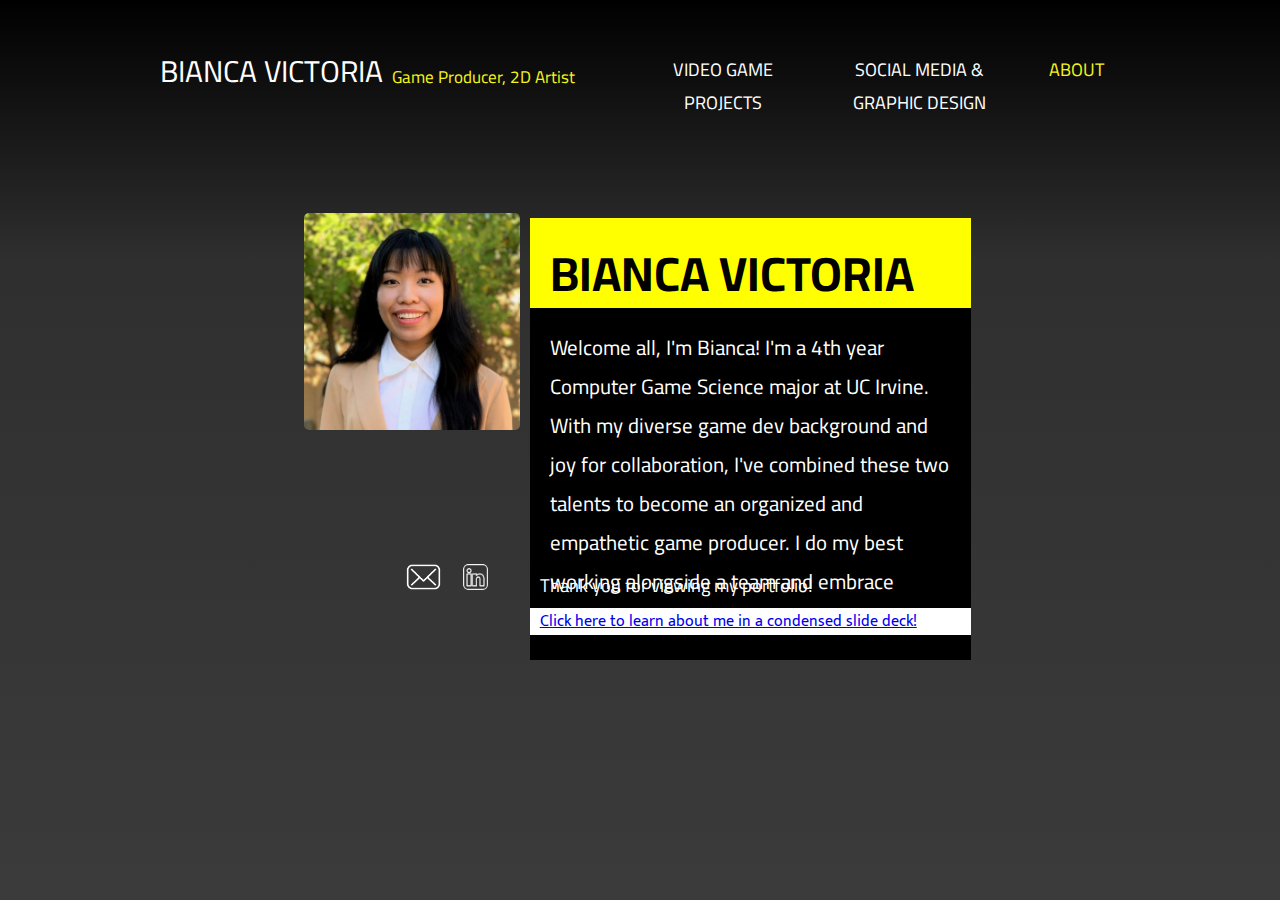
==== about.html @ d6f43d7f "Nu Website" ====
<!doctype html>
<html lang="en">

<!--
WRITTEN BY: Bianca Ysabelle Victoria
EMAIL: byvictor@uci.edu
-->

<head>
  <meta charset="utf-8">
  <meta name="author" content="Bianca Victoria">
  <meta name="description" content="Graphic design portfolio">
  
  
  <!-- STYLESHEETS -->
  <!-- Font Styles & more -->
  <link href="css/style.css" rel="stylesheet" type="text/css"/>
  <!-- Position Style -->
  <link href="css/site-style.css" rel="stylesheet" type="text/css"/>
  <!-- Position Styles -->
  <link href="css/slider.css" rel="stylesheet" type="text/css"/>
  <!-- Navigation Bar Style -->
  <link href="css/navStyle.css" rel="stylesheet" type="text/css"/>
  <!-- Navigation Bar Style -->
  <link href="css/about.css" rel="stylesheet" type="text/css"/>   

  <!-- FONTS -->
  <link href="https://fonts.googleapis.com/css?family=Mukta" rel ="stylesheet">
  <link href="https://fonts.googleapis.com/css?family=Montserrat" rel ="stylesheet">
  <link href="https://fonts.googleapis.com/css?family=Cairo" rel ="stylesheet">


   <!-- you would also link to Bootstrap here! -->
  <title>About Me</title>
</head>

<body>
  
  <!-- TOP HEADER -->
  <div style="width: 100%;">
    <div style="width: 50%; height: 100px; float: left; "> 
        <h1> BIANCA VICTORIA </h1>
        <h2>Game Producer, 2D Artist</h2>
    </div>
    <div style="margin-left: 50%; height: 100px; padding: 0px 0px 0px"> 
        <div class="topnav">
          <a href="index.html">VIDEO GAME PROJECTS</a>
          <a href="VideoGameDevelopmentClub.html">SOCIAL MEDIA & GRAPHIC DESIGN</a>
          <a class="active" href="about.html">ABOUT</a>
        </div>
    </div>
  </div>

  <br>
  <br>
  <br>

  <!-- Images -->
  

  <!-- ABOUT ME -->
  <div style="width: 100%;">
    <div style="width: 45%; height: 100px; margin-left: 15%;"> 
      <img src="images/me.png" alt="" id="me" class="center">
    </div>
    <div style="margin-left: 38%; margin-right: 15%; height: 100px; padding: 5px"> 
        <h3>
          BIANCA VICTORIA
        </h3>

        <div class="text">
          Welcome all, I'm Bianca! I'm a 4th year Computer Game Science major at UC Irvine. With my diverse game dev background and joy for collaboration, I've combined these two talents to become an organized and empathetic game producer. I do my best working alongside a team and embrace challenges that come along!  
        </div>
    </div>
  </div>

  <br>

  <!-- UNDER -->
  <div style="width: 100%;">
    <div style="width: 45%; height: 100px; margin-left: 15%;">
      <a href="mailto:biancavictoria2199@gmail.com"><img src="images/mail.png" alt="" id="mail"></a>

      
      <a href="https://www.linkedin.com/in/bianca-victoria-88a1a9183/" target="_blank"><img src="images/link.png" alt="" id="link"></a>
      
    </div>
    <div style="margin-left: 38%; margin-right: 15%; height: 100px; padding: 5px"> 

        <div class="text2">
          Thank you for viewing my portfolio! 
        </div>

        <div class="text5">
          <a href="https://docs.google.com/presentation/d/1QB5qKRFzK3dcKXMCoi5DSSZ6IO7bVfHOiHmxVYh9oWo/edit?usp=sharing">Click here to learn about me in a condensed slide deck!</a> 
        </div>

    </div>
  </div>

  
</body>
</html>
---- css/style.css ----
html{
    font-family: 'Cairo', sans-serif;
}

/*p{
    color: #464646;
    font-family: 'Mukta', sans-serif;
    font-size: 18px;
}*/


/*body{
    background-color: #f6f9fc;
    color: #015272;;
}*/


h1{
    color: #ffffff;
    text-align: center;
    font-family: 'Cairo', sans-serif;
    /*font-weight: bold;*/
    font-size: 30px;
    font-weight: normal;
    /*font-style: oblique;*/
    /*font-style: oblique;*/
    
    /*background-color: rgb(173, 222, 255);*/
}


h2{
    color: #f5f51b;
    text-align: left;
    font-family: 'Cairo', sans-serif;
    font-weight: normal;
    font-size: 17px;
    padding: 24px 10px 0px;
}

h4{
    color: #0a0a0a;
    font-family: 'Cairo', sans-serif;
    font-size: 1.2em;
}

h5{
    font-family: 'Cairo', sans-serif;
    font-size: 1.2em;
}


/*Information Works Boxes*/

.info_box {
    background-color: rgb(255, 183, 219);
    overflow: hidden;
    margin-bottom: 7em;
    margin-left: auto;
    margin-right: auto;
    padding: 0.2em 4em 2.8em;
}



//the best games aren't created by a team,
//but games are best created by a team
---- css/site-style.css ----
/* BODY POSITION */
body{
    width: 75%;      
    margin-left: auto;
    margin-right: auto;
    padding: 15px;
}


/* TEXT POSITION */
h1{
    /*margin: 0px 0px 50px;
    padding: 0.7em;*/
    float: left;
    padding-right: 8.5px;
}

/* Text alongside images */

.textHead{
    color: #000000;
    font-family: 'Cairo', sans-serif;
    font-size: 1.3em;
    text-align: left;
    background: #f5f51b;
    margin: -100px 0px -5px 0px;
    padding: 3px;
    padding-left: 20px;
    font-weight: bold;
    
}

.textSubHead{
    color: #ffffff;
    font-family: 'Cairo', sans-serif;
    font-size: 1em;
    text-align: left;
    /* background: rgb(0, 0, 0); */
    padding-top: 30px;
    padding-bottom: 10px;
    padding-right: 10px;
    padding-left: 20px;
   
    font-weight: bold;
    font-style: italic;
}

.text {
    display: flex;
    /*float: right;*/
    /*background-color: #f6f9fc;*/
    overflow: hidden;
    color: #ffffff;
    font-size: 1em;
    font-family: 'Cairo', sans-serif;
    /* background-color: rgb(0, 0, 0); */
    text-align: left;
    margin: 0px 0px -20px 0px;
    padding-left: 20px;
    padding-bottom: 2px;
}

h4{
    color: white;
    text-align: center;
    padding: 0px;
    font-weight: bold;
}

h5{
    color: white;
    text-align: center;
    padding: 0px;
    font-weight: normal;
}


body {
    /* background: linear-gradient(358deg, #2f2f2f, #000000); */
    background: rgb(0,0,0);
    background: linear-gradient(180deg, rgba(0,0,0,1) 0%, rgba(47,47,47,1) 29%, rgba(59,59,59,1) 100%) fixed;
}
---- css/slider.css ----
/*the slider dimension*/
.hi-slide{
    position: relative;
    /*width: 754px;
    height: 292px;*/
    width: 754px;
    height: 292px;
    border-radius: 50px;
    margin: 1% auto 0;
}

/*slider button*/
.hi-slide .hi-next,
.hi-slide .hi-prev{
    position: absolute;
    top: 90%;
    width: 40px;
    height: 40px;
    margin-top: -20px;
    border-radius: 50px;
    line-height: 40px;
    text-align: center;
    cursor: pointer;
    background-color: white;
    color: black;
    transition: all 0.7s;
    font-size: 20px;
    font-weight: bold;
}

/*????*/
.hi-slide .hi-next:hover,
.hi-slide .hi-prev:hover{
    opacity: 1;
    background-color: #f5f51b;
}

/*location of left slider*/
.hi-slide .hi-prev{ 
    left: -15em;
}

.hi-slide .hi-prev::before{
    content: '<';
}

/*location of right slider*/
.hi-slide .hi-next{
    right: -15em;
}

.hi-slide .hi-next::before{
    content: '>';
}

.hi-slide > ul{
    list-style: none;
    position: relative;
    width: 754px;
    height: 292px;
    margin: 0;
    padding: 0;
}

/*border of each picture*/
.hi-slide > ul > li{
    overflow: hidden;
    position: absolute;
    z-index: 0;
    left: 377px;
    top: 147px;
    width: 0px;
    height: 0px;
    margin: 0;
    padding: 0;
    border: 1px solid rgb(255, 255, 255);
    cursor: pointer;
    background-color: #333;
}

/*percent of how much you can see of the image*/
.hi-slide > ul > li > img{
    width: 100%;
    height: 100%;
    background-position: center;

}
---- css/navStyle.css ----
/* NAV BAR POSITION */
.topnav {
    display: flex;
    /*justify-content: center;*/
    float: right;
    /*background-color: #f6f9fc;*/
    overflow: hidden;
}

/* TEXT */
.topnav a {
    float: left;
    color: #ffffff;
    text-align: center;
    padding: 10px 16px;
    text-decoration: none;
    font-family: 'Cairo', sans-serif;
    font-size: 18px;
    font-weight: normal;
    margin: 20px 0px 0px 0px;
}

/* HOVERED BY MOUSE */
.topnav a:hover {
    background-color: rgb(163, 163, 163); /*background hover*/
    color: rgb(255, 255, 255);           /*font color hover*/
}

/* TAB COLOR WHEN ON THAT PAGE */
.topnav a.active{
    /*background-color: #f5f51b;*/
    color: #f5f51b;
    font-weight: normal;
}
---- css/about.css ----
h3{
    color: #000000;
    font-family: 'Cairo', sans-serif;
    font-size: 3em;
    text-align: left;
    background: yellow;
    margin: -100px 0px -20px 0px;
    padding: 10px;
    padding-left: 20px;
    
}


/* BIO TEXT */
/* text PROPERTIES */
.text {
    display: flex;
    /*float: right;*/
    /*background-color: #f6f9fc;*/
    overflow: hidden;
    color: #ffffff;
    font-size: 1.3em;
    font-family: 'Cairo', sans-serif;
    background-color: rgb(0, 0, 0);
    text-align: left;
    margin: 0px 0px -20px 0px;
    padding: 20px;
}

/* text POSITION in image-style */
.text a {
    /*color: #d5dfff;*/
    
    text-decoration: none;
    font-family: 'Mukta', sans-serif;
    
}

/* UNDER TEXT */
/* BIO TEXT */
/* text PROPERTIES */
.text2 {
    display: flex;
    /*float: right;*/
    /*background-color: #f6f9fc;*/
    overflow: hidden;
    color: #ffffff;
    font-size: 1.15em;
    font-family: 'Cairo', sans-serif;
    text-align: left;
    margin: 0px 0px -5px 0px;
    padding: 10px;
}

/* text POSITION in image-style */
.text2 a {
    /*color: #d5dfff;*/
    
    text-decoration: none;
    font-family: 'Mukta', sans-serif;
    
}

/* Other Websites */
/* text PROPERTIES */
.text3 {
    display: flex;
    /*float: right;*/
    /*background-color: #f6f9fc;*/
    overflow: hidden;
    color: #000000;
    font-size: 1.15em;
    font-family: 'Cairo', sans-serif;
    text-align: left;
    background-color: rgb(36, 216, 240);
    font-weight: bold;
}

/* text POSITION in image-style */
.text3 a {
    /*color: #d5dfff;*/
    
    text-decoration: none;
    font-family: 'Mukta', sans-serif;
    
}

.text4 {
    display: flex;
    /*float: right;*/
    /*background-color: #f6f9fc;*/
    overflow: hidden;
    color: #000000;
    font-size: 1.15em;
    font-family: 'Cairo', sans-serif;
    text-align: left;
    background-color: rgb(240, 60, 135);
    font-weight: bold;
}

/* text POSITION in image-style */
.text4 a {
    /*color: #d5dfff;*/
    
    text-decoration: none;
    font-family: 'Mukta', sans-serif;
    
}

/* text POSITION in image-style */
.text5 {
    /*color: #d5dfff;*/
    
    text-decoration: none;
    font-family: 'Mukta', sans-serif;
    color: #052c2c;
    background-color: white;
    padding-left: 10px;
    
}

.text5:hover {opacity: 0.7;}

/*IMAGES*/

#me {
    border-radius: 5px;
    cursor: pointer;
    transition: 0.3s;
    width: 50%;
    
}

#mail {
    border-radius: 5px;
    cursor: pointer;
    transition: 0.3s;
    width: 8%;
    margin-top: 111px;
    margin-left: 102px;
    padding-top: 0px;
    
}

#link {
    border-radius: 5px;
    cursor: pointer;
    transition: 0.3s;
    width: 6%;
    margin-left: 18px;
    margin-top: -70px;
    
    
}



/* CLASS THAT CENTERS PICTURES */
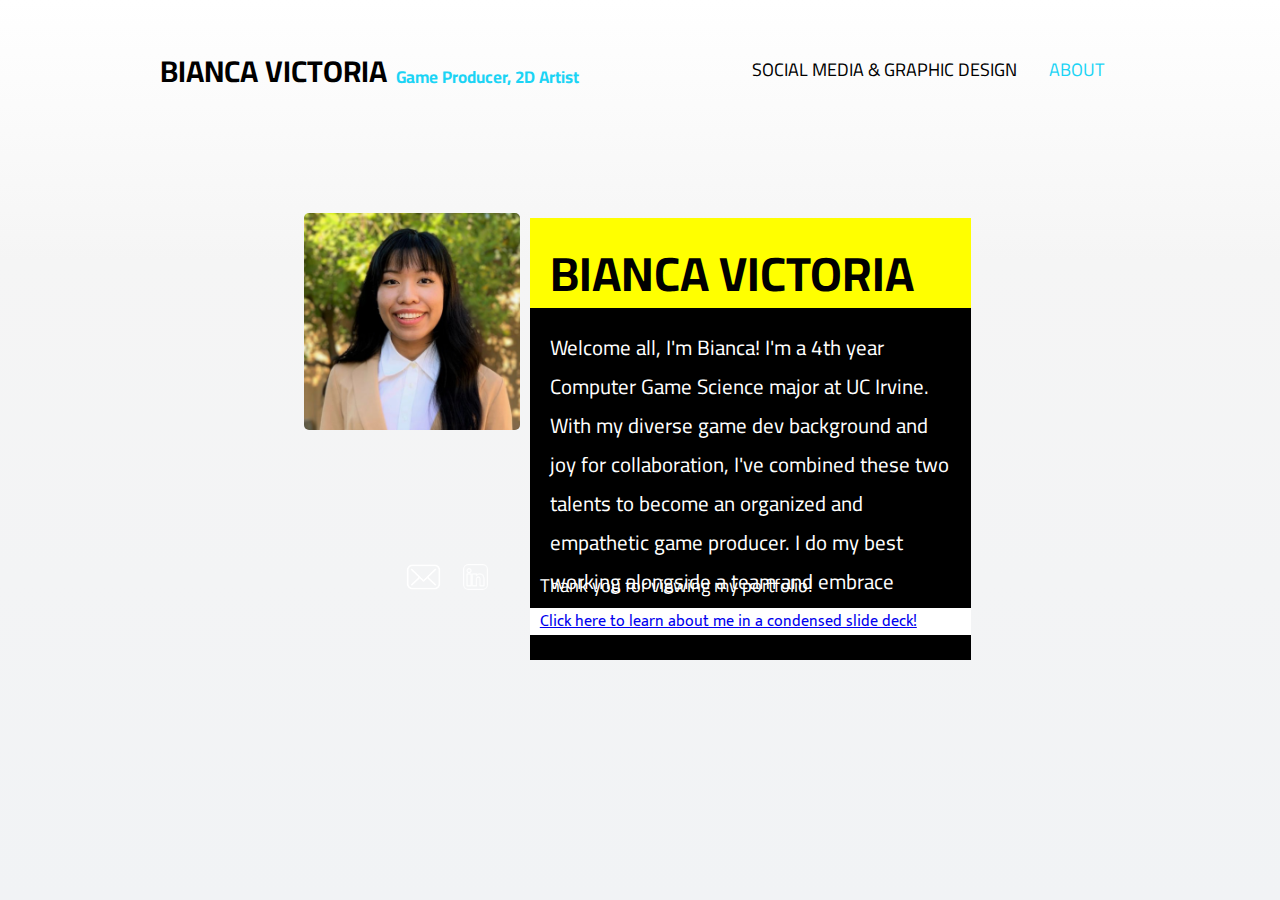
==== commit 5263f308: "Colors Mostly Changed and Content Moved" ====
--- a/about.html
+++ b/about.html
@@ -44,8 +44,7 @@
     </div>
     <div style="margin-left: 50%; height: 100px; padding: 0px 0px 0px"> 
         <div class="topnav">
-          <a href="index.html">VIDEO GAME PROJECTS</a>
-          <a href="VideoGameDevelopmentClub.html">SOCIAL MEDIA & GRAPHIC DESIGN</a>
+          <a href="index.html">SOCIAL MEDIA & GRAPHIC DESIGN</a>
           <a class="active" href="about.html">ABOUT</a>
         </div>
     </div>
--- a/css/style.css
+++ b/css/style.css
@@ -17,7 +17,7 @@
 
 
 h1{
-    color: #ffffff;
+    color: #000000;
     text-align: center;
     font-family: 'Cairo', sans-serif;
     /*font-weight: bold;*/
@@ -31,12 +31,13 @@
 
 
 h2{
-    color: #f5f51b;
+    color: #1bd4f5;
     text-align: left;
     font-family: 'Cairo', sans-serif;
     font-weight: normal;
     font-size: 17px;
     padding: 24px 10px 0px;
+    font-weight: bold;
 }
 
 h4{
@@ -63,6 +64,3 @@
 }
 
 
-
-//the best games aren't created by a team,
-//but games are best created by a team--- a/css/site-style.css
+++ b/css/site-style.css
@@ -13,6 +13,7 @@
     padding: 0.7em;*/
     float: left;
     padding-right: 8.5px;
+    font-weight: bold;
 }
 
 /* Text alongside images */
@@ -22,7 +23,7 @@
     font-family: 'Cairo', sans-serif;
     font-size: 1.3em;
     text-align: left;
-    background: #f5f51b;
+    background: #1bd4f5;
     margin: -100px 0px -5px 0px;
     padding: 3px;
     padding-left: 20px;
@@ -31,7 +32,7 @@
 }
 
 .textSubHead{
-    color: #ffffff;
+    color: #000000;
     font-family: 'Cairo', sans-serif;
     font-size: 1em;
     text-align: left;
@@ -50,7 +51,7 @@
     /*float: right;*/
     /*background-color: #f6f9fc;*/
     overflow: hidden;
-    color: #ffffff;
+    color: #000000;
     font-size: 1em;
     font-family: 'Cairo', sans-serif;
     /* background-color: rgb(0, 0, 0); */
@@ -61,14 +62,14 @@
 }
 
 h4{
-    color: white;
+    color: rgb(0, 0, 0);
     text-align: center;
     padding: 0px;
     font-weight: bold;
 }
 
 h5{
-    color: white;
+    color: rgb(0, 0, 0);
     text-align: center;
     padding: 0px;
     font-weight: normal;
@@ -78,7 +79,7 @@
 body {
     /* background: linear-gradient(358deg, #2f2f2f, #000000); */
     background: rgb(0,0,0);
-    background: linear-gradient(180deg, rgba(0,0,0,1) 0%, rgba(47,47,47,1) 29%, rgba(59,59,59,1) 100%) fixed;
+    background: linear-gradient(180deg, rgb(255, 255, 255) 0%, rgb(245, 245, 245) 29%, rgb(241, 243, 245) 100%) fixed;
 }
 
 
--- a/css/navStyle.css
+++ b/css/navStyle.css
@@ -10,7 +10,7 @@
 /* TEXT */
 .topnav a {
     float: left;
-    color: #ffffff;
+    color: #000000;
     text-align: center;
     padding: 10px 16px;
     text-decoration: none;
@@ -23,12 +23,12 @@
 /* HOVERED BY MOUSE */
 .topnav a:hover {
     background-color: rgb(163, 163, 163); /*background hover*/
-    color: rgb(255, 255, 255);           /*font color hover*/
+    color: rgb(41, 41, 41);           /*font color hover*/
 }
 
 /* TAB COLOR WHEN ON THAT PAGE */
 .topnav a.active{
     /*background-color: #f5f51b;*/
-    color: #f5f51b;
+    color: #1bd4f5;
     font-weight: normal;
 }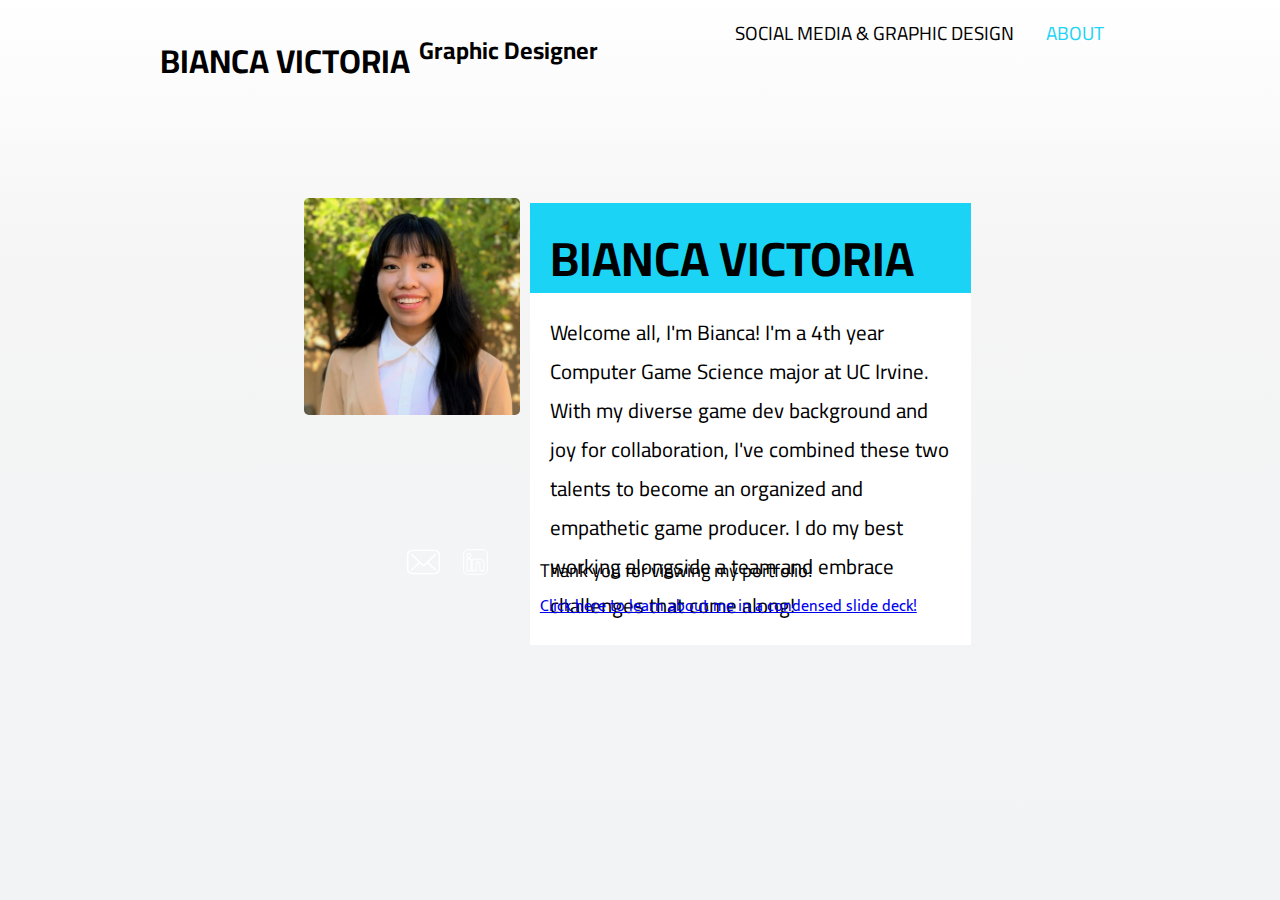
==== commit 4351457c: "header final, most icssc done" ====
--- a/about.html
+++ b/about.html
@@ -40,7 +40,7 @@
   <div style="width: 100%;">
     <div style="width: 50%; height: 100px; float: left; "> 
         <h1> BIANCA VICTORIA </h1>
-        <h2>Game Producer, 2D Artist</h2>
+        <h2>Graphic Designer</h2>
     </div>
     <div style="margin-left: 50%; height: 100px; padding: 0px 0px 0px"> 
         <div class="topnav">
--- a/css/style.css
+++ b/css/style.css
@@ -3,17 +3,16 @@
     font-family: 'Cairo', sans-serif;
 }
 
-/*p{
-    color: #464646;
-    font-family: 'Mukta', sans-serif;
-    font-size: 18px;
-}*/
 
-
-/*body{
-    background-color: #f6f9fc;
-    color: #015272;;
-}*/
+/* the title */
+.h8 {
+    font-family: 'Cairo', sans-serif;
+    color: #000000;
+    font-size: 1.6em;
+    height: 0px;
+    width: 100%;
+    padding-left: 1.2em;
+}
 
 
 h1{
@@ -21,7 +20,7 @@
     text-align: center;
     font-family: 'Cairo', sans-serif;
     /*font-weight: bold;*/
-    font-size: 30px;
+    font-size: 33px;
     font-weight: normal;
     /*font-style: oblique;*/
     /*font-style: oblique;*/
@@ -30,15 +29,15 @@
 }
 
 
-h2{
+/* h2{
     color: #1bd4f5;
-    text-align: left;
     font-family: 'Cairo', sans-serif;
     font-weight: normal;
-    font-size: 17px;
-    padding: 24px 10px 0px;
+    font-size: 20px;
+    padding-right: 15px;
+    padding-bottom: 30px;
     font-weight: bold;
-}
+} */
 
 h4{
     color: #0a0a0a;
@@ -63,4 +62,45 @@
     padding: 0.2em 4em 2.8em;
 }
 
+/* How image gallery is set */
 
+.row {
+    display: -ms-flexbox; /* IE10 */
+    display: flex;
+    -ms-flex-wrap: wrap; /* IE10 */
+    flex-wrap: wrap;
+    padding: 0 4px;
+    justify-content: center;
+  }
+  
+  /* Create four equal columns that sits next to each other */
+  .column {
+    -ms-flex: 25%; /* IE10 */
+    flex: 25%;
+    max-width: 50%; /*Width of column*/
+    padding: 0 4px;
+  }
+  
+  .column img {
+    margin-top: 8px;
+    vertical-align: middle;
+    width: 100%;
+  }
+  
+  /* Responsive layout - makes a two column-layout instead of four columns */
+  @media screen and (max-width: 800px) {
+    .column {
+      -ms-flex: 50%;
+      flex: 50%;
+      max-width: 50%;
+    }
+  }
+  
+  /* Responsive layout - makes the two columns stack on top of each other instead of next to each other */
+  @media screen and (max-width: 600px) {
+    .column {
+      -ms-flex: 100%;
+      flex: 100%;
+      max-width: 100%;
+    }
+  }--- a/css/site-style.css
+++ b/css/site-style.css
@@ -3,7 +3,6 @@
     width: 75%;      
     margin-left: auto;
     margin-right: auto;
-    padding: 15px;
 }
 
 
@@ -17,6 +16,26 @@
 }
 
 /* Text alongside images */
+
+.titleHead{
+    font-family: 'Cairo', sans-serif;
+    text-align: center;
+    font-weight: bold;
+    font-style: italic;
+    font-size: 1.1em;
+    padding-top: 0.9em;
+}
+
+.subtitleHead{
+    font-family: 'Cairo', sans-serif;
+    text-align: center;
+    font-size: 1.1em;
+    padding-bottom: 0.7em;
+    width: 90%;
+    float: center;
+    margin-left: 5%;
+    color: rgb(99, 99, 99);
+}
 
 .textHead{
     color: #000000;
--- a/css/navStyle.css
+++ b/css/navStyle.css
@@ -5,6 +5,8 @@
     float: right;
     /*background-color: #f6f9fc;*/
     overflow: hidden;
+    margin-top: 0px;
+    
 }
 
 /* TEXT */
@@ -12,17 +14,17 @@
     float: left;
     color: #000000;
     text-align: center;
-    padding: 10px 16px;
+    padding: 7px 16px;
     text-decoration: none;
     font-family: 'Cairo', sans-serif;
-    font-size: 18px;
+    font-size: 19px;
     font-weight: normal;
-    margin: 20px 0px 0px 0px;
+    margin: 0px 0px 0px 0px;
 }
 
 /* HOVERED BY MOUSE */
 .topnav a:hover {
-    background-color: rgb(163, 163, 163); /*background hover*/
+    background-color: #71dbee; /*background hover*/
     color: rgb(41, 41, 41);           /*font color hover*/
 }
 
--- a/css/about.css
+++ b/css/about.css
@@ -4,7 +4,7 @@
     font-family: 'Cairo', sans-serif;
     font-size: 3em;
     text-align: left;
-    background: yellow;
+    background: #1bd4f5;
     margin: -100px 0px -20px 0px;
     padding: 10px;
     padding-left: 20px;
@@ -19,10 +19,10 @@
     /*float: right;*/
     /*background-color: #f6f9fc;*/
     overflow: hidden;
-    color: #ffffff;
+    color: #000000;
     font-size: 1.3em;
     font-family: 'Cairo', sans-serif;
-    background-color: rgb(0, 0, 0);
+    background-color: rgb(255, 255, 255);
     text-align: left;
     margin: 0px 0px -20px 0px;
     padding: 20px;
@@ -45,7 +45,7 @@
     /*float: right;*/
     /*background-color: #f6f9fc;*/
     overflow: hidden;
-    color: #ffffff;
+    color: #000000;
     font-size: 1.15em;
     font-family: 'Cairo', sans-serif;
     text-align: left;
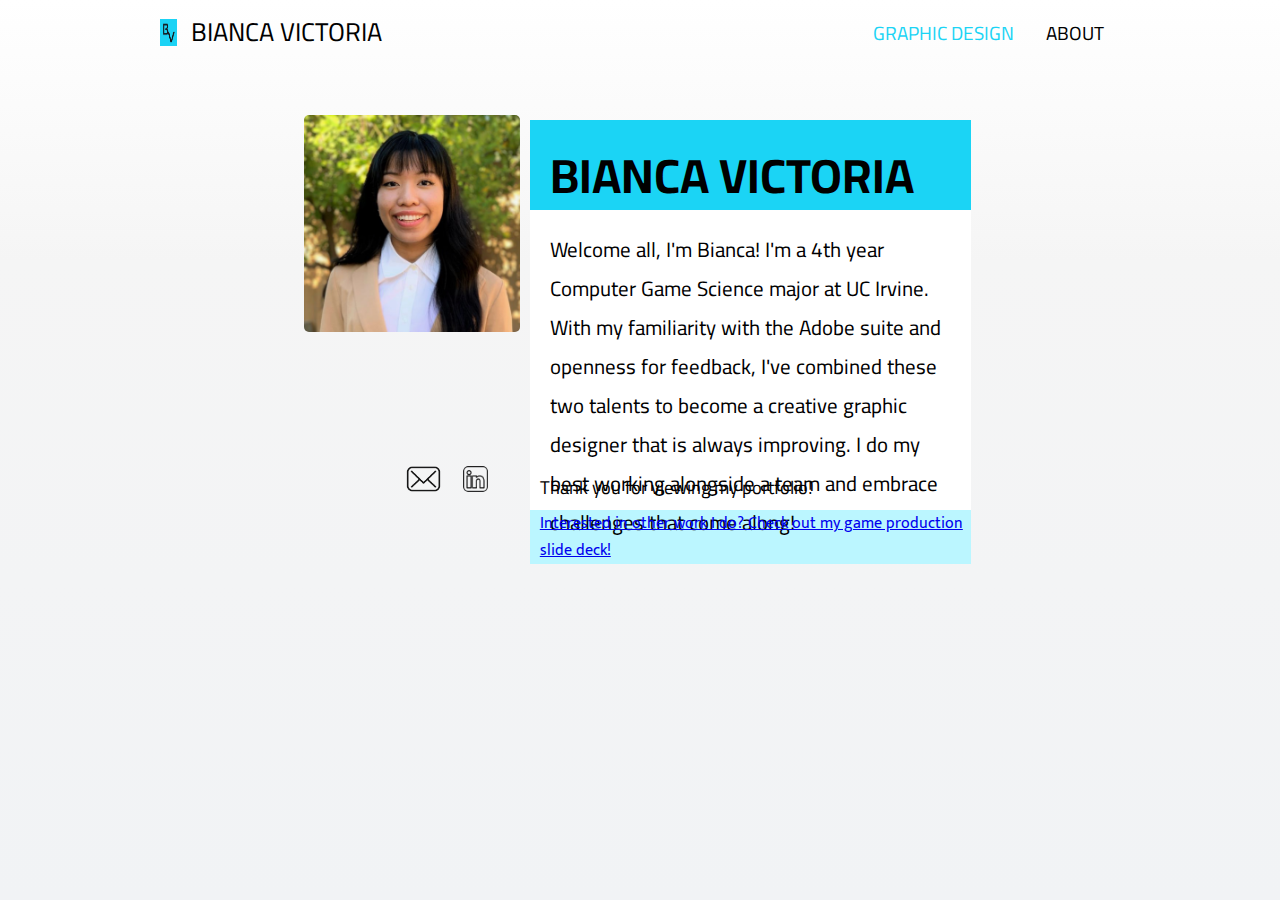
==== commit 0a2c4193: "about is finished" ====
--- a/about.html
+++ b/about.html
@@ -23,6 +23,8 @@
   <link href="css/navStyle.css" rel="stylesheet" type="text/css"/>
   <!-- Navigation Bar Style -->
   <link href="css/about.css" rel="stylesheet" type="text/css"/>   
+  <!-- Image Style -->
+  <link href="css/imagestyle.css" rel="stylesheet" type="text/css"/>
 
   <!-- FONTS -->
   <link href="https://fonts.googleapis.com/css?family=Mukta" rel ="stylesheet">
@@ -37,17 +39,14 @@
 <body>
   
   <!-- TOP HEADER -->
-  <div style="width: 100%;">
-    <div style="width: 50%; height: 100px; float: left; "> 
-        <h1> BIANCA VICTORIA </h1>
-        <h2>Graphic Designer</h2>
-    </div>
-    <div style="margin-left: 50%; height: 100px; padding: 0px 0px 0px"> 
-        <div class="topnav">
-          <a href="index.html">SOCIAL MEDIA & GRAPHIC DESIGN</a>
-          <a class="active" href="about.html">ABOUT</a>
-        </div>
-    </div>
+  <div class="h8">BIANCA VICTORIA</div>
+  <img src="vgdcImages/LogoBonk.JPG" id="logobonk">
+  <!-- Fixes bg problem, but now blocks other components-->
+
+  <div class="topnav">
+    <!-- <a href="index.html">VIDEO GAME PROJECTS</a> -->
+    <a class="active" href="VideoGameDevelopmentClub.html">GRAPHIC DESIGN</a>
+    <a href="about.html">ABOUT</a>
   </div>
 
   <br>
@@ -68,7 +67,7 @@
         </h3>
 
         <div class="text">
-          Welcome all, I'm Bianca! I'm a 4th year Computer Game Science major at UC Irvine. With my diverse game dev background and joy for collaboration, I've combined these two talents to become an organized and empathetic game producer. I do my best working alongside a team and embrace challenges that come along!  
+          Welcome all, I'm Bianca! I'm a 4th year Computer Game Science major at UC Irvine. With my familiarity with the Adobe suite and openness for feedback, I've combined these two talents to become a creative graphic designer that is always improving. I do my best working alongside a team and embrace challenges that come along!  
         </div>
     </div>
   </div>
@@ -78,10 +77,10 @@
   <!-- UNDER -->
   <div style="width: 100%;">
     <div style="width: 45%; height: 100px; margin-left: 15%;">
-      <a href="mailto:biancavictoria2199@gmail.com"><img src="images/mail.png" alt="" id="mail"></a>
+      <a href="mailto:biancavictoria2199@gmail.com"><img src="images/mail1.png" alt="" id="mail"></a>
 
       
-      <a href="https://www.linkedin.com/in/bianca-victoria-88a1a9183/" target="_blank"><img src="images/link.png" alt="" id="link"></a>
+      <a href="https://www.linkedin.com/in/bianca-victoria-88a1a9183/" target="_blank"><img src="images/link1.png" alt="" id="link"></a>
       
     </div>
     <div style="margin-left: 38%; margin-right: 15%; height: 100px; padding: 5px"> 
@@ -91,7 +90,7 @@
         </div>
 
         <div class="text5">
-          <a href="https://docs.google.com/presentation/d/1QB5qKRFzK3dcKXMCoi5DSSZ6IO7bVfHOiHmxVYh9oWo/edit?usp=sharing">Click here to learn about me in a condensed slide deck!</a> 
+          <a href="https://docs.google.com/presentation/d/1QB5qKRFzK3dcKXMCoi5DSSZ6IO7bVfHOiHmxVYh9oWo/edit?usp=sharing" target="_blank">Interested in other work I do? Check out my game production slide deck!</a> 
         </div>
 
     </div>
--- a/css/site-style.css
+++ b/css/site-style.css
@@ -94,6 +94,11 @@
     font-weight: normal;
 }
 
+.space{
+    padding:70px;
+    border: 50px;
+}
+
 
 body {
     /* background: linear-gradient(358deg, #2f2f2f, #000000); */
--- a/css/about.css
+++ b/css/about.css
@@ -115,7 +115,7 @@
     text-decoration: none;
     font-family: 'Mukta', sans-serif;
     color: #052c2c;
-    background-color: white;
+    background-color: rgb(187, 246, 255);
     padding-left: 10px;
     
 }
--- a/css/imagestyle.css
+++ b/css/imagestyle.css
@@ -0,0 +1,561 @@
+.image{
+    width: 100%;
+}
+
+/* BONK LOGO */
+#logobonk {
+
+  width: 1.8%;
+  padding-top: 0.7em;
+  height: 1.7em;
+  /* padding-top: 1.2em; */
+  /* padding-right: 3px; */
+}
+
+/* TOM IMAGES BIGGER */
+
+#a {
+    border-radius: 5px;
+    cursor: pointer;
+    transition: 0.3s;
+    width: 22%;
+}
+
+#a:hover {opacity: 0.7;}
+
+#b {
+    border-radius: 5px;
+    cursor: pointer;
+    transition: 0.3s;
+    width: 22%;
+}
+
+#c {
+    border-radius: 5px;
+    cursor: pointer;
+    transition: 0.3s;
+    width: 25%;
+}
+
+#d {
+    border-radius: 5px;
+    cursor: pointer;
+    transition: 0.3s;
+    width: 27%;
+}
+
+#e {
+    border-radius: 5px;
+    cursor: pointer;
+    transition: 0.3s;
+    width: 20%;
+}
+
+#f {
+    border-radius: 5px;
+    cursor: pointer;
+    transition: 0.3s;
+    width: 25%;
+}
+
+#g {
+    border-radius: 5px;
+    cursor: pointer;
+    transition: 0.3s;
+    width: 27%;
+}
+
+#h {
+    border-radius: 5px;
+    cursor: pointer;
+    transition: 0.3s;
+    width: 24%;
+}
+
+#i {
+    border-radius: 5px;
+    cursor: pointer;
+    transition: 0.3s;
+    width: 19%;
+}
+
+#j {
+    border-radius: 5px;
+    cursor: pointer;
+    transition: 0.3s;
+    width: 19%;
+}
+
+#k {
+    border-radius: 5px;
+    cursor: pointer;
+    transition: 0.3s;
+    width: 26%;
+}
+
+#l {
+    border-radius: 5px;
+    cursor: pointer;
+    transition: 0.3s;
+    width: 32%;
+}
+
+#CharacterIcons {
+    border-radius: 5px;
+    cursor: pointer;
+    transition: 0.3s;
+    width: 100%;
+}
+
+#CharacterSprites {
+    border-radius: 5px;
+    cursor: pointer;
+    transition: 0.3s;
+    width: 100%;
+}
+
+#mainTom {
+    border-radius: 5px;
+    cursor: pointer;
+    transition: 0.3s;
+    width: 100%
+  }
+
+#mainTom:hover {opacity: 0.7;}
+
+#prodTom {
+    border-radius: 5px;
+    cursor: pointer;
+    transition: 0.3s;
+  }
+
+#prodTom:hover {opacity: 0.7;}
+
+#gameTom {
+    border-radius: 5px;
+    cursor: pointer;
+    transition: 0.3s;
+  }
+
+#gameTom:hover {opacity: 0.7;}
+
+#iconTom {
+    border-radius: 5px;
+    cursor: pointer;
+    transition: 0.3s;
+  }
+
+#iconTom:hover {opacity: 0.7;}
+
+#spriteTom {
+    border-radius: 5px;
+    cursor: pointer;
+    transition: 0.3s;
+  }
+
+#spriteTom:hover {opacity: 0.7;}
+
+#spellTom {
+    border-radius: 5px;
+    cursor: pointer;
+    transition: 0.3s;
+  }
+
+#spellTom:hover {opacity: 0.7;}
+
+/* MomentumImages */
+#mom1 {
+    border-radius: 5px;
+    cursor: pointer;
+    transition: 0.3s;
+  }
+
+#mom1:hover {opacity: 0.7;}
+
+#mom2 {
+    border-radius: 5px;
+    cursor: pointer;
+    transition: 0.3s;
+  }
+
+#mom2:hover {opacity: 0.7;}
+
+#mom3 {
+    border-radius: 5px;
+    cursor: pointer;
+    transition: 0.3s;
+  }
+
+#mom3:hover {opacity: 0.7;}
+
+#mom4 {
+    border-radius: 5px;
+    cursor: pointer;
+    transition: 0.3s;
+  }
+
+#mom4:hover {opacity: 0.7;}
+
+#mom5 {
+    border-radius: 5px;
+    cursor: pointer;
+    transition: 0.3s;
+  }
+
+#mom5:hover {opacity: 0.7;}
+
+#mom6 {
+    border-radius: 5px;
+    cursor: pointer;
+    transition: 0.3s;
+  }
+
+#mom6:hover {opacity: 0.7;}
+
+/* ChronodelverImages */
+#chron1 {
+    border-radius: 5px;
+    cursor: pointer;
+    transition: 0.3s;
+  }
+
+#chron1:hover {opacity: 0.7;}
+
+#chron2 {
+    border-radius: 5px;
+    cursor: pointer;
+    transition: 0.3s;
+  }
+
+#chron2:hover {opacity: 0.7;}
+
+#chron3 {
+    border-radius: 5px;
+    cursor: pointer;
+    transition: 0.3s;
+  }
+
+#chron3:hover {opacity: 0.7;}
+
+#chron4 {
+    border-radius: 5px;
+    cursor: pointer;
+    transition: 0.3s;
+  }
+
+#chron4:hover {opacity: 0.7;}
+
+#chron5 {
+    border-radius: 5px;
+    cursor: pointer;
+    transition: 0.3s;
+  }
+
+#mom5:hover {opacity: 0.7;}
+
+#chron6 {
+    border-radius: 5px;
+    cursor: pointer;
+    transition: 0.3s;
+  }
+
+#chron6:hover {opacity: 0.7;}
+
+/* FoolsGoldImages */
+#fool1 {
+    border-radius: 5px;
+    cursor: pointer;
+    transition: 0.3s;
+  }
+
+#fool1:hover {opacity: 0.7;}
+
+#fool2 {
+    border-radius: 5px;
+    cursor: pointer;
+    transition: 0.3s;
+  }
+
+#fool2:hover {opacity: 0.7;}
+
+#fool3 {
+    border-radius: 5px;
+    cursor: pointer;
+    transition: 0.3s;
+  }
+
+#fool3:hover {opacity: 0.7;}
+
+#fool4 {
+    border-radius: 5px;
+    cursor: pointer;
+    transition: 0.3s;
+  }
+
+#fool4:hover {opacity: 0.7;}
+
+#fool5 {
+    border-radius: 5px;
+    cursor: pointer;
+    transition: 0.3s;
+  }
+
+#fool5:hover {opacity: 0.7;}
+
+/* VGDCImages */
+#vgdc1 {
+    border-radius: 5px;
+    cursor: pointer;
+    transition: 0.3s;
+  }
+
+#vgdc1:hover {opacity: 0.7;}
+
+#vgdc2 {
+    border-radius: 5px;
+    cursor: pointer;
+    transition: 0.3s;
+  }
+
+#vgdc2:hover {opacity: 0.7;}
+
+#vgdc3 {
+    border-radius: 5px;
+    cursor: pointer;
+    transition: 0.3s;
+  }
+
+#vgdc3:hover {opacity: 0.7;}
+
+#vgdc4 {
+    border-radius: 5px;
+    cursor: pointer;
+    transition: 0.3s;
+  }
+
+#vgdc4:hover {opacity: 0.7;}
+
+#vgdc5 {
+    border-radius: 5px;
+    cursor: pointer;
+    transition: 0.3s;
+  }
+
+#vgdc5:hover {opacity: 0.7;}
+
+#vgdc6 {
+    border-radius: 5px;
+    cursor: pointer;
+    transition: 0.3s;
+  }
+
+#vgdc6:hover {opacity: 0.7;}
+
+/* ICSSCImages */
+#icssc1 {
+    border-radius: 5px;
+    cursor: pointer;
+    transition: 0.3s;
+  }
+
+#icssc1:hover {opacity: 0.7;}
+
+#icssc2 {
+    border-radius: 5px;
+    cursor: pointer;
+    transition: 0.3s;
+  }
+
+#icssc2:hover {opacity: 0.7;}
+
+#icssc3 {
+    border-radius: 5px;
+    cursor: pointer;
+    transition: 0.3s;
+  }
+
+#icssc3:hover {opacity: 0.7;}
+
+#icssc4 {
+    border-radius: 5px;
+    cursor: pointer;
+    transition: 0.3s;
+  }
+
+#icssc4:hover {opacity: 0.7;}
+
+#icssc5 {
+    border-radius: 5px;
+    cursor: pointer;
+    transition: 0.3s;
+  }
+
+#icssc5:hover {opacity: 0.7;}
+
+#icssc6 {
+    border-radius: 5px;
+    cursor: pointer;
+    transition: 0.3s;
+  }
+
+#icssc6:hover {opacity: 0.7;}
+
+#icssc7 {
+    border-radius: 5px;
+    cursor: pointer;
+    transition: 0.3s;
+  }
+
+#icssc7:hover {opacity: 0.7;}
+
+#icssc8 {
+    border-radius: 5px;
+    cursor: pointer;
+    transition: 0.3s;
+  }
+
+#icssc8:hover {opacity: 0.7;}
+
+#icssc9 {
+  border-radius: 5px;
+  cursor: pointer;
+  transition: 0.3s;
+}
+
+#icssc9:hover {opacity: 0.7;}
+
+#icssc10 {
+  border-radius: 5px;
+  cursor: pointer;
+  transition: 0.3s;
+}
+
+#icssc10:hover {opacity: 0.7;}
+
+/* MerchImages */
+#merch1 {
+  border-radius: 5px;
+  cursor: pointer;
+  transition: 0.3s;
+}
+
+#merch1:hover {opacity: 0.7;}
+
+#merch2 {
+  border-radius: 5px;
+  cursor: pointer;
+  transition: 0.3s;
+}
+
+#merch2:hover {opacity: 0.7;}
+
+/* UIImages */
+#ui1 {
+  border-radius: 5px;
+  cursor: pointer;
+  transition: 0.3s;
+}
+
+#ui1:hover {opacity: 0.7;}
+
+#ui2 {
+  border-radius: 5px;
+  cursor: pointer;
+  transition: 0.3s;
+}
+
+#ui2:hover {opacity: 0.7;}
+
+#ui3 {
+  border-radius: 5px;
+  cursor: pointer;
+  transition: 0.3s;
+}
+
+#ui3:hover {opacity: 0.7;}
+
+#ui4 {
+  border-radius: 5px;
+  cursor: pointer;
+  transition: 0.3s;
+}
+
+#ui4:hover {opacity: 0.7;}
+
+/* The Modal (background) */
+.modal {
+    display: none; /* Hidden by default */
+    position: fixed; /* Stay in place */
+    z-index: 1; /* Sit on top */
+    padding-top: 100px; /* Location of the box */
+    left: 0;
+    top: 0;
+    width: 100%; /* Full width */
+    height: 100%; /* Full height */
+    overflow: auto; /* Enable scroll if needed */
+    background-color: rgb(0,0,0); /* Fallback color */
+    background-color: rgba(0,0,0,0.9); /* Black w/ opacity */
+}
+
+/* Modal Content (image) */
+.modal-content {
+    margin: auto;
+    display: block;
+    width: 60%;
+    /*max-width: 700px;*/
+}
+
+/* Caption of Modal Image */
+#caption {
+    margin: auto;
+    display: block;
+    width: 80%;
+    max-width: 700px;
+    text-align: center;
+    color: #ccc;
+    padding: 10px 0;
+    height: 150px;
+}
+
+/* Add Animation */
+.modal-content, #caption {  
+    -webkit-animation-name: zoom;
+    -webkit-animation-duration: 0.6s;
+    animation-name: zoom;
+    animation-duration: 0.6s;
+}
+
+@-webkit-keyframes zoom {
+    from {-webkit-transform:scale(0)} 
+    to {-webkit-transform:scale(1)}
+}
+
+@keyframes zoom {
+    from {transform:scale(0)} 
+    to {transform:scale(1)}
+}
+
+/* The Close Button */
+.close {
+    position: absolute;
+    top: 15px;
+    right: 35px;
+    color: #f1f1f1;
+    font-size: 40px;
+    font-weight: bold;
+    transition: 0.3s;
+}
+
+.close:hover,
+.close:focus {
+    color: #bbb;
+    text-decoration: none;
+    cursor: pointer;
+}
+
+/* 100% Image Width on Smaller Screens */
+@media only screen and (max-width: 700px){
+.modal-content {
+    width: 100%;
+}
+}
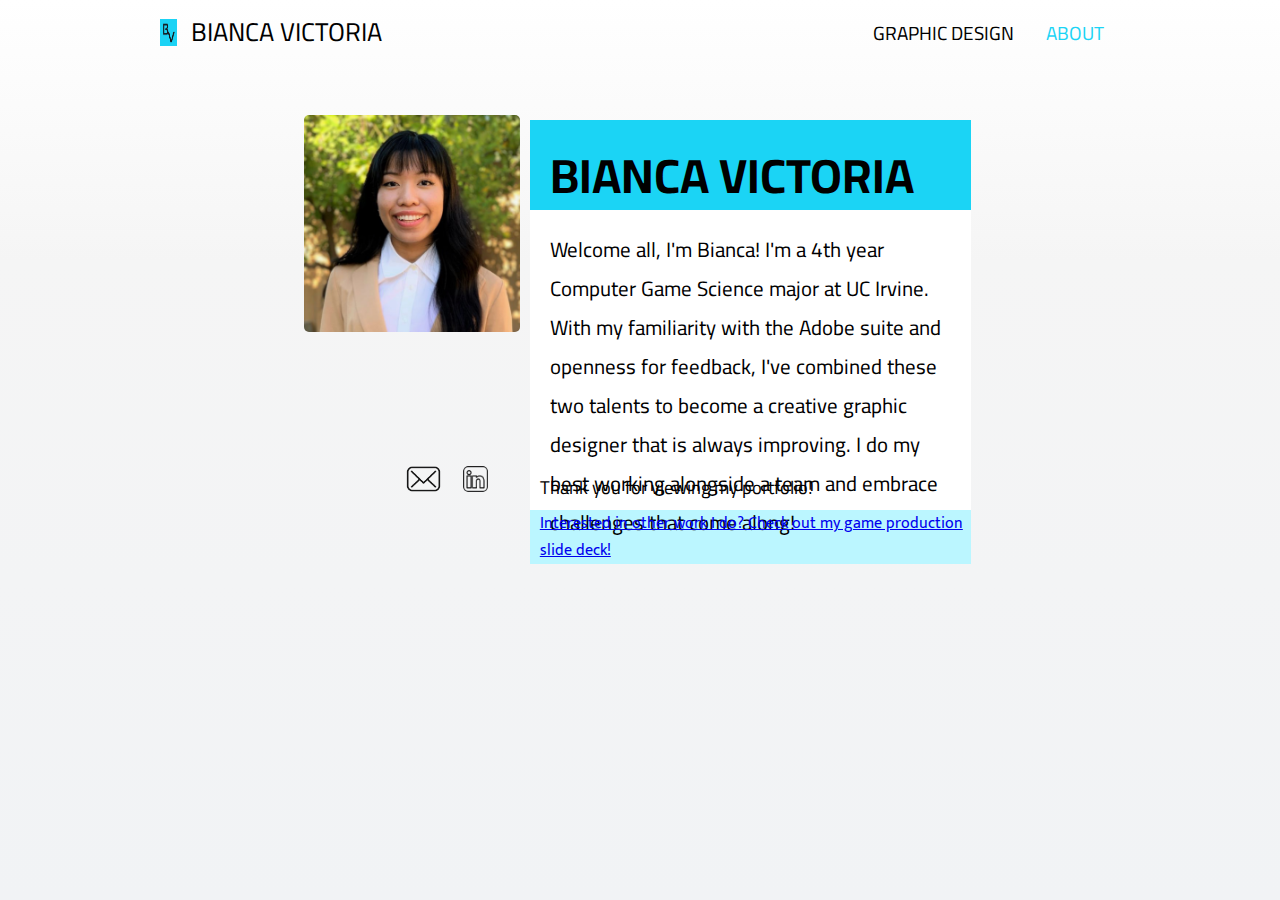
==== commit 01c2628f: "changed header" ====
--- a/about.html
+++ b/about.html
@@ -45,8 +45,8 @@
 
   <div class="topnav">
     <!-- <a href="index.html">VIDEO GAME PROJECTS</a> -->
-    <a class="active" href="VideoGameDevelopmentClub.html">GRAPHIC DESIGN</a>
-    <a href="about.html">ABOUT</a>
+    <a href="index.html">GRAPHIC DESIGN</a>
+    <a class="active" href="about.html">ABOUT</a>
   </div>
 
   <br>
